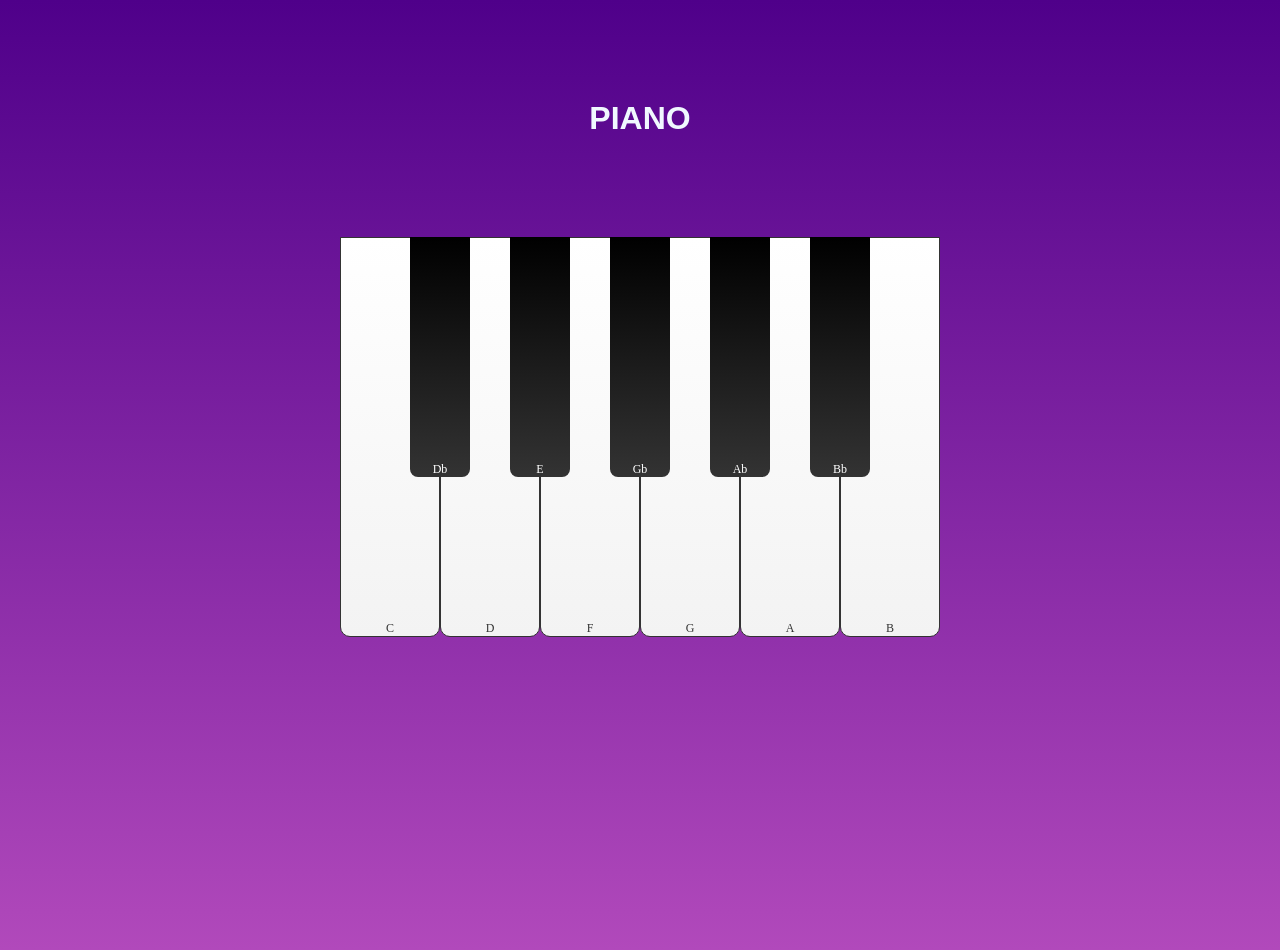
==== Piano Application/index.html @ 30d0fe2f "Create index.html" ====
<!DOCTYPE html>
<html lang="en">
<head>
  <meta charset="UTF-8">
  <meta name="viewport" content="width=
  , initial-scale=1.0">
  <title>Piano Applicaion</title>
  <link rel="stylesheet" href="style.css">
</head>
<body>
  
    <h1>Piano</h1>
    <div class="wrapper">
      <div class="piano">

          <div data-note="C" class="key white">
            <span class="note-label">C</span>
            <audio src="notes/C.mp3" id="C"></audio>
          </div>

          <div data-note="Db" class="key black">
            <span class="note-label">Db</span>
            <audio src="notes/Db.mp3" id="Db"></audio>
          </div>

          <div data-note="D" class="key white">
            <span class="note-label">D</span>
            <audio src="notes/D.mp3" id="D"></audio>
          </div>

          <div data-note="E" class="key black">
            <span class="note-label">E</span>
            <audio src="notes/E.mp3" id="E"></audio>
          </div>

          <div data-note="F" class="key white">
            <span class="note-label">F</span>
            <audio src="notes/F.mp3" id="F"></audio>
          </div>

          <div data-note="Gb" class="key black">
            <span class="note-label">Gb</span>
            <audio src="notes/Gb.mp3" id="Gb"></audio>
          </div>

          <div data-note="G" class="key white">
            <span class="note-label">G</span>
            <audio src="notes/G.mp3" id="G"></audio>
          </div>

          <div data-note="Ab" class="key black">
            <span class="note-label">Ab</span>
            <audio src="notes/Ab.mp3" id="Ab"></audio>
          </div>

          <div data-note="A" class="key white">
            <span class="note-label">A</span>
            <audio src="notes/A.mp3" id="A"></audio>
          </div>

          <div data-note="Bb" class="key black">
            <span class="note-label">Bb</span>
            <audio src="notes/Bb.mp3" id="Bb"></audio>
          </div>

          <div data-note="B" class="key white">
            <span class="note-label">B</span>
            <audio src="notes/B.mp3" id="B"></audio>
          </div>
          
        

      
      </div>
    </div>
      
    <script src="script.js"></script>
</body>
</html>
---- Piano Application/style.css ----
*{
  box-sizing: border-box;
  padding: 0;
  margin: 0;
}

body{
  background: linear-gradient(to bottom, #4f008a,
  #b149bb);
  min-height: 100vh;
}

h1{
  text-align: center;
  margin-top: 50px;
  padding-top: 50px;
  color: aliceblue;
  text-transform: uppercase;
  font-family: sans-serif;
}

.wrapper{
  margin-top: 100px;
  display: flex;
  justify-content: center;
  align-items: center;
}

.piano{
  display: flex;
}

.key{
  height: calc(var(--width) * 4);
  width: var(--width);
  transition: background-color 0.2s ease;
  position: relative;
}

.white{
  --width: 100px;
  background: linear-gradient(to bottom, #ffffff,
  #f3f3f3);
  border: 1px solid #333;
  border-radius: 0px 0px 10px  10px;
  color: #333;
}

.white:active{
    background-color: #ccc;
}

.black{
  --width : 60px;
  background: linear-gradient(to bottom, #000000,
  #333333);
  margin-left: calc(var(--width) / -2);
  margin-right: calc(var(--width) / -2);
  z-index: 2;
  border-radius: 0px 0px 8px 8px;
  color: #fff;
}

.note-label{
  font-size: 12px;
  color: inherit;
  position: absolute;
  bottom: 0;
  left: 50%;
  transform: translateX(-50%);
}

.black:active{
  background-color: #333;
}

.key.active{
  transform: translateY(4px);
}
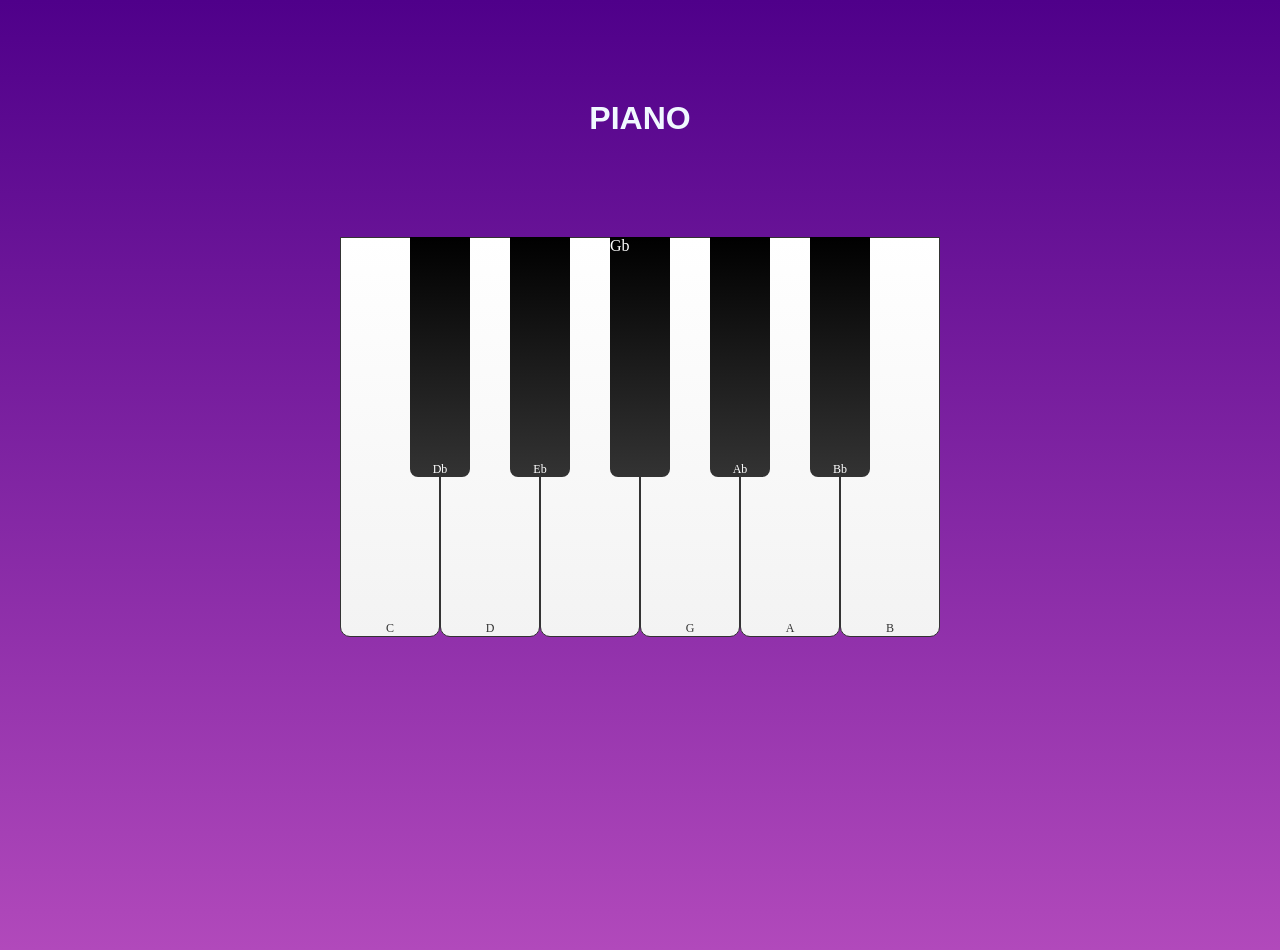
==== commit 2f7e83cb: "PIANO APPLICATION" ====
--- a/Piano Application/index.html
+++ b/Piano Application/index.html
@@ -2,8 +2,8 @@
 <html lang="en">
 <head>
   <meta charset="UTF-8">
-  <meta name="viewport" content="width=
-  , initial-scale=1.0">
+  <meta name="viewport" content="
+  width=device-width, initial-scale=1.0">
   <title>Piano Applicaion</title>
   <link rel="stylesheet" href="style.css">
 </head>
@@ -28,19 +28,19 @@
             <audio src="notes/D.mp3" id="D"></audio>
           </div>
 
-          <div data-note="E" class="key black">
-            <span class="note-label">E</span>
-            <audio src="notes/E.mp3" id="E"></audio>
+          <div data-note="Eb" class="key black">
+            <span class="note-label">Eb</span>
+            <audio src="notes/E.mp3" id="Eb"></audio>
           </div>
 
           <div data-note="F" class="key white">
-            <span class="note-label">F</span>
-            <audio src="notes/F.mp3" id="F"></audio>
+            <span class="notes-label">F</span>
+            <audio src="note/F.mp3" id="F"></audio>
           </div>
 
           <div data-note="Gb" class="key black">
-            <span class="note-label">Gb</span>
-            <audio src="notes/Gb.mp3" id="Gb"></audio>
+            <span class="notes-label">Gb</span>
+            <audio src="note/Gb.mp3" id="Gb"></audio>
           </div>
 
           <div data-note="G" class="key white">
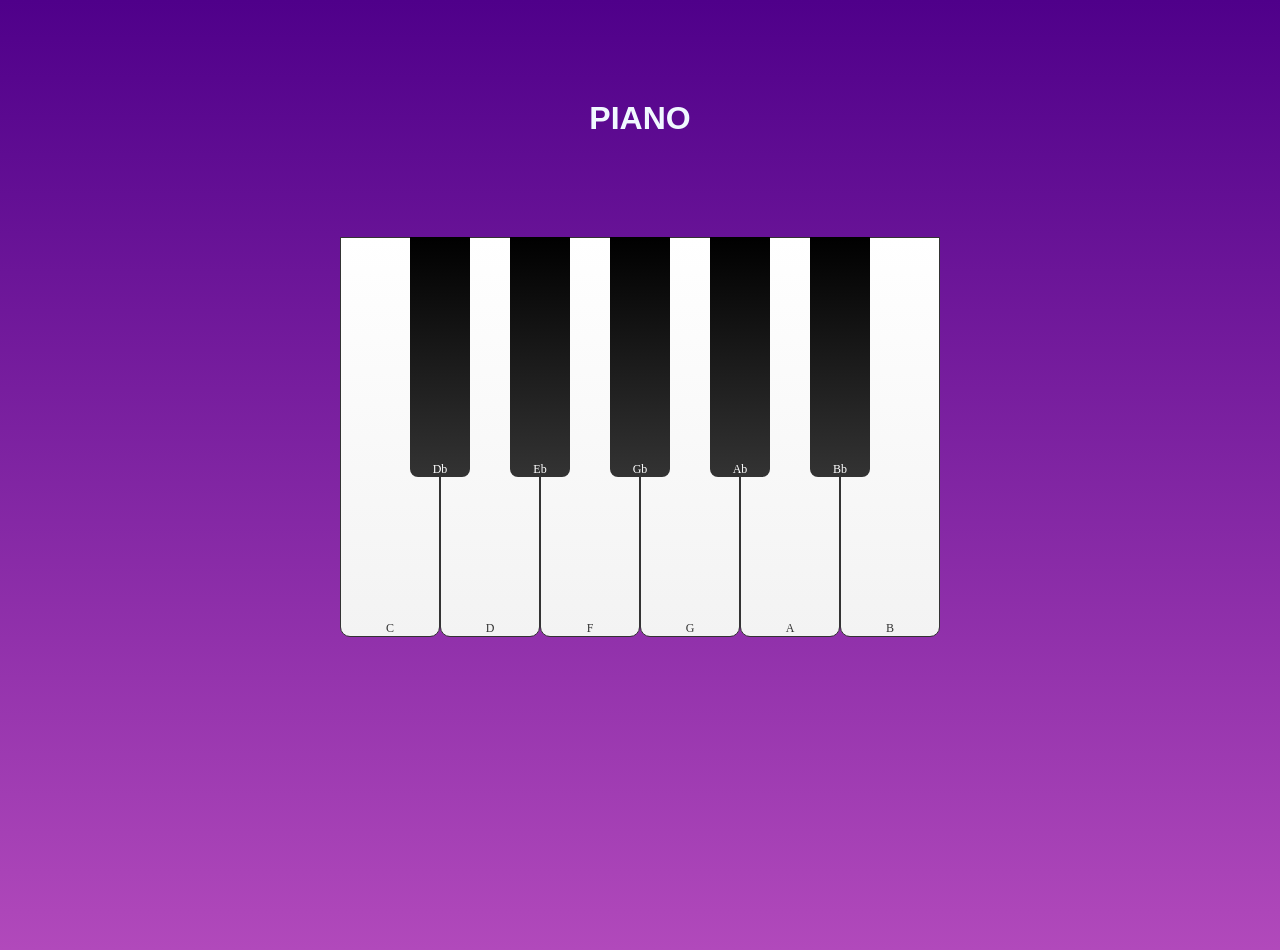
==== commit 1007bb57: "Update index.html" ====
--- a/Piano Application/index.html
+++ b/Piano Application/index.html
@@ -34,12 +34,12 @@
           </div>
 
           <div data-note="F" class="key white">
-            <span class="notes-label">F</span>
-            <audio src="note/F.mp3" id="F"></audio>
+            <span class="note-label">F</span>
+            <audio src="notes/F.mp3" id="F"></audio>
           </div>
 
           <div data-note="Gb" class="key black">
-            <span class="notes-label">Gb</span>
+            <span class="note-label">Gb</span>
             <audio src="note/Gb.mp3" id="Gb"></audio>
           </div>
 
